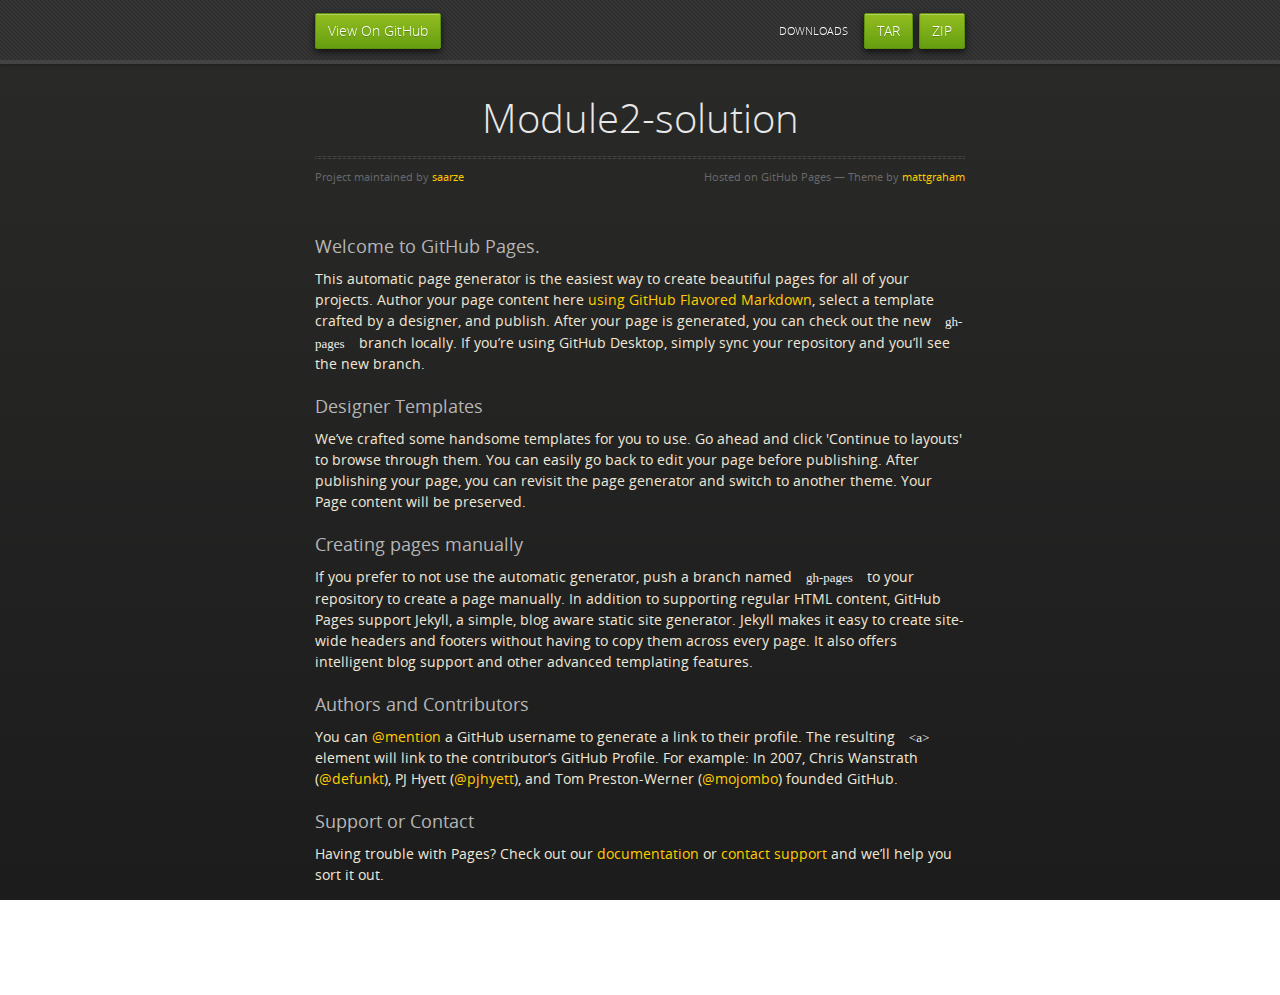
==== index.html @ 1e021889 "Create gh-pages branch via GitHub" ====
<!doctype html>
<html>
  <head>
    <meta charset="utf-8">
    <meta http-equiv="X-UA-Compatible" content="chrome=1">
    <title>Module2-solution by saarze</title>
    <link rel="stylesheet" href="stylesheets/styles.css">
    <link rel="stylesheet" href="stylesheets/github-dark.css">
    <script src="https://ajax.googleapis.com/ajax/libs/jquery/1.7.1/jquery.min.js"></script>
    <script src="javascripts/respond.js"></script>
    <!--[if lt IE 9]>
      <script src="//html5shiv.googlecode.com/svn/trunk/html5.js"></script>
    <![endif]-->
    <!--[if lt IE 8]>
    <link rel="stylesheet" href="stylesheets/ie.css">
    <![endif]-->
    <meta name="viewport" content="width=device-width, initial-scale=1, user-scalable=no">

  </head>
  <body>
      <div id="header">
        <nav>
          <li class="fork"><a href="https://github.com/saarze/module2-solution">View On GitHub</a></li>
          <li class="downloads"><a href="https://github.com/saarze/module2-solution/zipball/master">ZIP</a></li>
          <li class="downloads"><a href="https://github.com/saarze/module2-solution/tarball/master">TAR</a></li>
          <li class="title">DOWNLOADS</li>
        </nav>
      </div><!-- end header -->

    <div class="wrapper">

      <section>
        <div id="title">
          <h1>Module2-solution</h1>
          <p></p>
          <hr>
          <span class="credits left">Project maintained by <a href="https://github.com/saarze">saarze</a></span>
          <span class="credits right">Hosted on GitHub Pages &mdash; Theme by <a href="https://twitter.com/michigangraham">mattgraham</a></span>
        </div>

        <h3>
<a id="welcome-to-github-pages" class="anchor" href="#welcome-to-github-pages" aria-hidden="true"><span aria-hidden="true" class="octicon octicon-link"></span></a>Welcome to GitHub Pages.</h3>

<p>This automatic page generator is the easiest way to create beautiful pages for all of your projects. Author your page content here <a href="https://guides.github.com/features/mastering-markdown/">using GitHub Flavored Markdown</a>, select a template crafted by a designer, and publish. After your page is generated, you can check out the new <code>gh-pages</code> branch locally. If you’re using GitHub Desktop, simply sync your repository and you’ll see the new branch.</p>

<h3>
<a id="designer-templates" class="anchor" href="#designer-templates" aria-hidden="true"><span aria-hidden="true" class="octicon octicon-link"></span></a>Designer Templates</h3>

<p>We’ve crafted some handsome templates for you to use. Go ahead and click 'Continue to layouts' to browse through them. You can easily go back to edit your page before publishing. After publishing your page, you can revisit the page generator and switch to another theme. Your Page content will be preserved.</p>

<h3>
<a id="creating-pages-manually" class="anchor" href="#creating-pages-manually" aria-hidden="true"><span aria-hidden="true" class="octicon octicon-link"></span></a>Creating pages manually</h3>

<p>If you prefer to not use the automatic generator, push a branch named <code>gh-pages</code> to your repository to create a page manually. In addition to supporting regular HTML content, GitHub Pages support Jekyll, a simple, blog aware static site generator. Jekyll makes it easy to create site-wide headers and footers without having to copy them across every page. It also offers intelligent blog support and other advanced templating features.</p>

<h3>
<a id="authors-and-contributors" class="anchor" href="#authors-and-contributors" aria-hidden="true"><span aria-hidden="true" class="octicon octicon-link"></span></a>Authors and Contributors</h3>

<p>You can <a href="https://help.github.com/articles/basic-writing-and-formatting-syntax/#mentioning-users-and-teams" class="user-mention">@mention</a> a GitHub username to generate a link to their profile. The resulting <code>&lt;a&gt;</code> element will link to the contributor’s GitHub Profile. For example: In 2007, Chris Wanstrath (<a href="https://github.com/defunkt" class="user-mention">@defunkt</a>), PJ Hyett (<a href="https://github.com/pjhyett" class="user-mention">@pjhyett</a>), and Tom Preston-Werner (<a href="https://github.com/mojombo" class="user-mention">@mojombo</a>) founded GitHub.</p>

<h3>
<a id="support-or-contact" class="anchor" href="#support-or-contact" aria-hidden="true"><span aria-hidden="true" class="octicon octicon-link"></span></a>Support or Contact</h3>

<p>Having trouble with Pages? Check out our <a href="https://help.github.com/pages">documentation</a> or <a href="https://github.com/contact">contact support</a> and we’ll help you sort it out.</p>
      </section>

    </div>
    <!--[if !IE]><script>fixScale(document);</script><![endif]-->
    
  </body>
</html>
---- stylesheets/styles.css ----
@font-face {
  font-family: 'OpenSansLight';
  src: url("../fonts/OpenSans-Light-webfont.eot");
  src: url("../fonts/OpenSans-Light-webfont.eot?#iefix") format("embedded-opentype"), url("../fonts/OpenSans-Light-webfont.woff") format("woff"), url("../fonts/OpenSans-Light-webfont.ttf") format("truetype"), url("../fonts/OpenSans-Light-webfont.svg#OpenSansLight") format("svg");
  font-weight: normal;
  font-style: normal;
}

@font-face {
  font-family: 'OpenSansLightItalic';
  src: url("../fonts/OpenSans-LightItalic-webfont.eot");
  src: url("../fonts/OpenSans-LightItalic-webfont.eot?#iefix") format("embedded-opentype"), url("../fonts/OpenSans-LightItalic-webfont.woff") format("woff"), url("../fonts/OpenSans-LightItalic-webfont.ttf") format("truetype"), url("../fonts/OpenSans-LightItalic-webfont.svg#OpenSansLightItalic") format("svg");
  font-weight: normal;
  font-style: normal;
}

@font-face {
  font-family: 'OpenSansRegular';
  src: url("../fonts/OpenSans-Regular-webfont.eot");
  src: url("../fonts/OpenSans-Regular-webfont.eot?#iefix") format("embedded-opentype"), url("../fonts/OpenSans-Regular-webfont.woff") format("woff"), url("../fonts/OpenSans-Regular-webfont.ttf") format("truetype"), url("../fonts/OpenSans-Regular-webfont.svg#OpenSansRegular") format("svg");
  font-weight: normal;
  font-style: normal;
  -webkit-font-smoothing: antialiased;
}

@font-face {
  font-family: 'OpenSansItalic';
  src: url("../fonts/OpenSans-Italic-webfont.eot");
  src: url("../fonts/OpenSans-Italic-webfont.eot?#iefix") format("embedded-opentype"), url("../fonts/OpenSans-Italic-webfont.woff") format("woff"), url("../fonts/OpenSans-Italic-webfont.ttf") format("truetype"), url("../fonts/OpenSans-Italic-webfont.svg#OpenSansItalic") format("svg");
  font-weight: normal;
  font-style: normal;
  -webkit-font-smoothing: antialiased;
}

@font-face {
  font-family: 'OpenSansSemibold';
  src: url("../fonts/OpenSans-Semibold-webfont.eot");
  src: url("../fonts/OpenSans-Semibold-webfont.eot?#iefix") format("embedded-opentype"), url("../fonts/OpenSans-Semibold-webfont.woff") format("woff"), url("../fonts/OpenSans-Semibold-webfont.ttf") format("truetype"), url("../fonts/OpenSans-Semibold-webfont.svg#OpenSansSemibold") format("svg");
  font-weight: normal;
  font-style: normal;
  -webkit-font-smoothing: antialiased;
}

@font-face {
  font-family: 'OpenSansSemiboldItalic';
  src: url("../fonts/OpenSans-SemiboldItalic-webfont.eot");
  src: url("../fonts/OpenSans-SemiboldItalic-webfont.eot?#iefix") format("embedded-opentype"), url("../fonts/OpenSans-SemiboldItalic-webfont.woff") format("woff"), url("../fonts/OpenSans-SemiboldItalic-webfont.ttf") format("truetype"), url("../fonts/OpenSans-SemiboldItalic-webfont.svg#OpenSansSemiboldItalic") format("svg");
  font-weight: normal;
  font-style: normal;
  -webkit-font-smoothing: antialiased;
}

@font-face {
  font-family: 'OpenSansBold';
  src: url("../fonts/OpenSans-Bold-webfont.eot");
  src: url("../fonts/OpenSans-Bold-webfont.eot?#iefix") format("embedded-opentype"), url("../fonts/OpenSans-Bold-webfont.woff") format("woff"), url("../fonts/OpenSans-Bold-webfont.ttf") format("truetype"), url("../fonts/OpenSans-Bold-webfont.svg#OpenSansBold") format("svg");
  font-weight: normal;
  font-style: normal;
  -webkit-font-smoothing: antialiased;
}

@font-face {
  font-family: 'OpenSansBoldItalic';
  src: url("../fonts/OpenSans-BoldItalic-webfont.eot");
  src: url("../fonts/OpenSans-BoldItalic-webfont.eot?#iefix") format("embedded-opentype"), url("../fonts/OpenSans-BoldItalic-webfont.woff") format("woff"), url("../fonts/OpenSans-BoldItalic-webfont.ttf") format("truetype"), url("../fonts/OpenSans-BoldItalic-webfont.svg#OpenSansBoldItalic") format("svg");
  font-weight: normal;
  font-style: normal;
  -webkit-font-smoothing: antialiased;
}

/* normalize.css 2012-02-07T12:37 UTC - https://github.com/necolas/normalize.css */
/* =============================================================================
   HTML5 display definitions
   ========================================================================== */
/*
 * Corrects block display not defined in IE6/7/8/9 & FF3
 */
article,
aside,
details,
figcaption,
figure,
footer,
header,
hgroup,
nav,
section,
summary {
  display: block;
}

/*
 * Corrects inline-block display not defined in IE6/7/8/9 & FF3
 */
audio,
canvas,
video {
  display: inline-block;
  *display: inline;
  *zoom: 1;
}

/*
 * Prevents modern browsers from displaying 'audio' without controls
 */
audio:not([controls]) {
  display: none;
}

/*
 * Addresses styling for 'hidden' attribute not present in IE7/8/9, FF3, S4
 * Known issue: no IE6 support
 */
[hidden] {
  display: none;
}

/* =============================================================================
   Base
   ========================================================================== */
/*
 * 1. Corrects text resizing oddly in IE6/7 when body font-size is set using em units
 *    http://clagnut.com/blog/348/#c790
 * 2. Prevents iOS text size adjust after orientation change, without disabling user zoom
 *    www.456bereastreet.com/archive/201012/controlling_text_size_in_safari_for_ios_without_disabling_user_zoom/
 */
html {
  font-size: 100%;
  /* 1 */
  -webkit-text-size-adjust: 100%;
  /* 2 */
  -ms-text-size-adjust: 100%;
  /* 2 */
}

/*
 * Addresses font-family inconsistency between 'textarea' and other form elements.
 */
html,
button,
input,
select,
textarea {
  font-family: sans-serif;
}

/*
 * Addresses margins handled incorrectly in IE6/7
 */
body {
  margin: 0;
}

/* =============================================================================
   Links
   ========================================================================== */
/*
 * Addresses outline displayed oddly in Chrome
 */
a:focus {
  outline: thin dotted;
}

/*
 * Improves readability when focused and also mouse hovered in all browsers
 * people.opera.com/patrickl/experiments/keyboard/test
 */
a:hover,
a:active {
  outline: 0;
}

/* =============================================================================
   Typography
   ========================================================================== */
/*
 * Addresses font sizes and margins set differently in IE6/7
 * Addresses font sizes within 'section' and 'article' in FF4+, Chrome, S5
 */
h1 {
  font-size: 2em;
  margin: 0.67em 0;
}

h2 {
  font-size: 1.5em;
  margin: 0.83em 0;
}

h3 {
  font-size: 1.17em;
  margin: 1em 0;
}

h4 {
  font-size: 1em;
  margin: 1.33em 0;
}

h5 {
  font-size: 0.83em;
  margin: 1.67em 0;
}

h6 {
  font-size: 0.75em;
  margin: 2.33em 0;
}

/*
 * Addresses styling not present in IE7/8/9, S5, Chrome
 */
abbr[title] {
  border-bottom: 1px dotted;
}

/*
 * Addresses style set to 'bolder' in FF3+, S4/5, Chrome
*/
b,
strong {
  font-weight: bold;
}

blockquote {
  margin: 1em 40px;
}

/*
 * Addresses styling not present in S5, Chrome
 */
dfn {
  font-style: italic;
}

/*
 * Addresses styling not present in IE6/7/8/9
 */
mark {
  background: #ff0;
  color: #000;
}

/*
 * Addresses margins set differently in IE6/7
 */
p,
pre {
  margin: 1em 0;
}

/*
 * Corrects font family set oddly in IE6, S4/5, Chrome
 * en.wikipedia.org/wiki/User:Davidgothberg/Test59
 */
pre,
code,
kbd,
samp {
  font-family: monospace, serif;
  _font-family: 'courier new', monospace;
  font-size: 1em;
}

/*
 * 1. Addresses CSS quotes not supported in IE6/7
 * 2. Addresses quote property not supported in S4
 */
/* 1 */
q {
  quotes: none;
}

/* 2 */
q:before,
q:after {
  content: '';
  content: none;
}

small {
  font-size: 75%;
}

/*
 * Prevents sub and sup affecting line-height in all browsers
 * gist.github.com/413930
 */
sub,
sup {
  font-size: 75%;
  line-height: 0;
  position: relative;
  vertical-align: baseline;
}

sup {
  top: -0.5em;
}

sub {
  bottom: -0.25em;
}

/* =============================================================================
   Lists
   ========================================================================== */
/*
 * Addresses margins set differently in IE6/7
 */
dl,
menu,
ol,
ul {
  margin: 1em 0;
}

dd {
  margin: 0 0 0 40px;
}

/*
 * Addresses paddings set differently in IE6/7
 */
menu,
ol,
ul {
  padding: 0 0 0 40px;
}

/*
 * Corrects list images handled incorrectly in IE7
 */
nav ul,
nav ol {
  list-style: none;
  list-style-image: none;
}

/* =============================================================================
   Embedded content
   ========================================================================== */
/*
 * 1. Removes border when inside 'a' element in IE6/7/8/9, FF3
 * 2. Improves image quality when scaled in IE7
 *    code.flickr.com/blog/2008/11/12/on-ui-quality-the-little-things-client-side-image-resizing/
 */
img {
  border: 0;
  /* 1 */
  -ms-interpolation-mode: bicubic;
  /* 2 */
}

/*
 * Corrects overflow displayed oddly in IE9
 */
svg:not(:root) {
  overflow: hidden;
}

/* =============================================================================
   Figures
   ========================================================================== */
/*
 * Addresses margin not present in IE6/7/8/9, S5, O11
 */
figure {
  margin: 0;
}

/* =============================================================================
   Forms
   ========================================================================== */
/*
 * Corrects margin displayed oddly in IE6/7
 */
form {
  margin: 0;
}

/*
 * Define consistent border, margin, and padding
 */
fieldset {
  border: 1px solid #c0c0c0;
  margin: 0 2px;
  padding: 0.35em 0.625em 0.75em;
}

/*
 * 1. Corrects color not being inherited in IE6/7/8/9
 * 2. Corrects text not wrapping in FF3 
 * 3. Corrects alignment displayed oddly in IE6/7
 */
legend {
  border: 0;
  /* 1 */
  padding: 0;
  white-space: normal;
  /* 2 */
  *margin-left: -7px;
  /* 3 */
}

/*
 * 1. Corrects font size not being inherited in all browsers
 * 2. Addresses margins set differently in IE6/7, FF3+, S5, Chrome
 * 3. Improves appearance and consistency in all browsers
 */
button,
input,
select,
textarea {
  font-size: 100%;
  /* 1 */
  margin: 0;
  /* 2 */
  vertical-align: baseline;
  /* 3 */
  *vertical-align: middle;
  /* 3 */
}

/*
 * Addresses FF3/4 setting line-height on 'input' using !important in the UA stylesheet
 */
button,
input {
  line-height: normal;
  /* 1 */
}

/*
 * 1. Improves usability and consistency of cursor style between image-type 'input' and others
 * 2. Corrects inability to style clickable 'input' types in iOS
 * 3. Removes inner spacing in IE7 without affecting normal text inputs
 *    Known issue: inner spacing remains in IE6
 */
button,
input[type="button"],
input[type="reset"],
input[type="submit"] {
  cursor: pointer;
  /* 1 */
  -webkit-appearance: button;
  /* 2 */
  *overflow: visible;
  /* 3 */
}

/*
 * Re-set default cursor for disabled elements
 */
button[disabled],
input[disabled] {
  cursor: default;
}

/*
 * 1. Addresses box sizing set to content-box in IE8/9
 * 2. Removes excess padding in IE8/9
 * 3. Removes excess padding in IE7
      Known issue: excess padding remains in IE6
 */
input[type="checkbox"],
input[type="radio"] {
  box-sizing: border-box;
  /* 1 */
  padding: 0;
  /* 2 */
  *height: 13px;
  /* 3 */
  *width: 13px;
  /* 3 */
}

/*
 * 1. Addresses appearance set to searchfield in S5, Chrome
 * 2. Addresses box-sizing set to border-box in S5, Chrome (include -moz to future-proof)
 */
input[type="search"] {
  -webkit-appearance: textfield;
  /* 1 */
  -moz-box-sizing: content-box;
  -webkit-box-sizing: content-box;
  /* 2 */
  box-sizing: content-box;
}

/*
 * Removes inner padding and search cancel button in S5, Chrome on OS X
 */
input[type="search"]::-webkit-search-decoration,
input[type="search"]::-webkit-search-cancel-button {
  -webkit-appearance: none;
}

/*
 * Removes inner padding and border in FF3+
 * www.sitepen.com/blog/2008/05/14/the-devils-in-the-details-fixing-dojos-toolbar-buttons/
 */
button::-moz-focus-inner,
input::-moz-focus-inner {
  border: 0;
  padding: 0;
}

/*
 * 1. Removes default vertical scrollbar in IE6/7/8/9
 * 2. Improves readability and alignment in all browsers
 */
textarea {
  overflow: auto;
  /* 1 */
  vertical-align: top;
  /* 2 */
}

/* =============================================================================
   Tables
   ========================================================================== */
/*
 * Remove most spacing between table cells
 */
table {
  border-collapse: collapse;
  border-spacing: 0;
}

body {
  padding: 0px 0 20px 0px;
  margin: 0px;
  font: 14px/1.5 "OpenSansRegular", "Helvetica Neue", Helvetica, Arial, sans-serif;
  color: #f0e7d5;
  font-weight: normal;
  background: #252525;
  background-attachment: fixed !important;
  background: -webkit-gradient(linear, 50% 0%, 50% 100%, color-stop(0%, #2a2a29), color-stop(100%, #1c1c1c));
  background: -webkit-linear-gradient(#2a2a29, #1c1c1c);
  background: -moz-linear-gradient(#2a2a29, #1c1c1c);
  background: -o-linear-gradient(#2a2a29, #1c1c1c);
  background: -ms-linear-gradient(#2a2a29, #1c1c1c);
  background: linear-gradient(#2a2a29, #1c1c1c);
}

h1, h2, h3, h4, h5, h6 {
  color: #e8e8e8;
  margin: 0 0 10px;
  font-family: 'OpenSansRegular', "Helvetica Neue", Helvetica, Arial, sans-serif;
  font-weight: normal;
}

p, ul, ol, table, pre, dl {
  margin: 0 0 20px;
}

h1, h2, h3 {
  line-height: 1.1;
}

h1 {
  font-size: 28px;
}

h2 {
  font-size: 24px;
}

h4, h5, h6 {
  color: #e8e8e8;
}

h3 {
  font-size: 18px;
  line-height: 24px;
  font-family: 'OpenSansRegular', "Helvetica Neue", Helvetica, Arial, sans-serif !important;
  font-weight: normal;
  color: #b6b6b6;
}

a {
  color: #ffcc00;
  font-weight: 400;
  text-decoration: none;
}
a:hover {
  color: #ffeb9b;
}

a small {
  font-size: 11px;
  color: #666;
  margin-top: -0.6em;
  display: block;
}

ul {
  list-style-image: url("../images/bullet.png");
}

strong {
  font-family: 'OpenSansBold', "Helvetica Neue", Helvetica, Arial, sans-serif !important;
  font-weight: normal;
}

.wrapper {
  max-width: 650px;
  margin: 0 auto;
  position: relative;
  padding: 0 20px;
}

section img {
  max-width: 100%;
}

blockquote {
  border-left: 3px solid #ffcc00;
  margin: 0;
  padding: 0 0 0 20px;
  font-style: italic;
}

code {
  font-family: "Lucida Sans", Monaco, Bitstream Vera Sans Mono, Lucida Console, Terminal;
  color: #efefef;
  font-size: 13px;
  margin: 0 4px;
  padding: 4px 6px;
  -moz-border-radius: 2px;
  -webkit-border-radius: 2px;
  -o-border-radius: 2px;
  -ms-border-radius: 2px;
  -khtml-border-radius: 2px;
  border-radius: 2px;
}

pre {
  padding: 8px 15px;
  background: #191919;
  -moz-border-radius: 2px;
  -webkit-border-radius: 2px;
  -o-border-radius: 2px;
  -ms-border-radius: 2px;
  -khtml-border-radius: 2px;
  border-radius: 2px;
  border: 1px solid #121212;
  -moz-box-shadow: inset 0 1px 3px rgba(0, 0, 0, 0.3);
  -webkit-box-shadow: inset 0 1px 3px rgba(0, 0, 0, 0.3);
  -o-box-shadow: inset 0 1px 3px rgba(0, 0, 0, 0.3);
  box-shadow: inset 0 1px 3px rgba(0, 0, 0, 0.3);
  overflow: auto;
  overflow-y: hidden;
}
pre code {
  color: #efefef;
  text-shadow: 0px 1px 0px #000;
  margin: 0;
  padding: 0;
}

table {
  width: 100%;
  border-collapse: collapse;
}

th {
  text-align: left;
  padding: 5px 10px;
  border-bottom: 1px solid #434343;
  color: #b6b6b6;
  font-family: 'OpenSansSemibold', "Helvetica Neue", Helvetica, Arial, sans-serif !important;
  font-weight: normal;
}

td {
  text-align: left;
  padding: 5px 10px;
  border-bottom: 1px solid #434343;
}

hr {
  border: 0;
  outline: none;
  height: 3px;
  background: transparent url("../images/hr.gif") center center repeat-x;
  margin: 0 0 20px;
}

dt {
  color: #F0E7D5;
  font-family: 'OpenSansSemibold', "Helvetica Neue", Helvetica, Arial, sans-serif !important;
  font-weight: normal;
}

#header {
  z-index: 100;
  left: 0;
  top: 0px;
  height: 60px;
  width: 100%;
  position: fixed;
  background: url(../images/nav-bg.gif) #353535;
  border-bottom: 4px solid #434343;
  -moz-box-shadow: 0px 1px 3px rgba(0, 0, 0, 0.25);
  -webkit-box-shadow: 0px 1px 3px rgba(0, 0, 0, 0.25);
  -o-box-shadow: 0px 1px 3px rgba(0, 0, 0, 0.25);
  box-shadow: 0px 1px 3px rgba(0, 0, 0, 0.25);
}
#header nav {
  max-width: 650px;
  margin: 0 auto;
  padding: 0 10px;
  background: blue;
  margin: 6px auto;
}
#header nav li {
  font-family: 'OpenSansLight', "Helvetica Neue", Helvetica, Arial, sans-serif;
  font-weight: normal;
  list-style: none;
  display: inline;
  color: white;
  line-height: 50px;
  text-shadow: 0px 1px 0px rgba(0, 0, 0, 0.2);
  font-size: 14px;
}
#header nav li a {
  color: white;
  border: 1px solid #5d910b;
  background: -webkit-gradient(linear, 50% 0%, 50% 100%, color-stop(0%, #93bd20), color-stop(100%, #659e10));
  background: -webkit-linear-gradient(#93bd20, #659e10);
  background: -moz-linear-gradient(#93bd20, #659e10);
  background: -o-linear-gradient(#93bd20, #659e10);
  background: -ms-linear-gradient(#93bd20, #659e10);
  background: linear-gradient(#93bd20, #659e10);
  -moz-border-radius: 2px;
  -webkit-border-radius: 2px;
  -o-border-radius: 2px;
  -ms-border-radius: 2px;
  -khtml-border-radius: 2px;
  border-radius: 2px;
  -moz-box-shadow: inset 0px 1px 0px rgba(255, 255, 255, 0.3), 0px 3px 7px rgba(0, 0, 0, 0.7);
  -webkit-box-shadow: inset 0px 1px 0px rgba(255, 255, 255, 0.3), 0px 3px 7px rgba(0, 0, 0, 0.7);
  -o-box-shadow: inset 0px 1px 0px rgba(255, 255, 255, 0.3), 0px 3px 7px rgba(0, 0, 0, 0.7);
  box-shadow: inset 0px 1px 0px rgba(255, 255, 255, 0.3), 0px 3px 7px rgba(0, 0, 0, 0.7);
  background-color: #93bd20;
  padding: 10px 12px;
  margin-top: 6px;
  line-height: 14px;
  font-size: 14px;
  display: inline-block;
  text-align: center;
}
#header nav li a:hover {
  background: -webkit-gradient(linear, 50% 0%, 50% 100%, color-stop(0%, #749619), color-stop(100%, #527f0e));
  background: -webkit-linear-gradient(#749619, #527f0e);
  background: -moz-linear-gradient(#749619, #527f0e);
  background: -o-linear-gradient(#749619, #527f0e);
  background: -ms-linear-gradient(#749619, #527f0e);
  background: linear-gradient(#749619, #527f0e);
  background-color: #659e10;
  border: 1px solid #527f0e;
  -moz-box-shadow: inset 0px 1px 1px rgba(0, 0, 0, 0.2), 0px 1px 0px rgba(0, 0, 0, 0);
  -webkit-box-shadow: inset 0px 1px 1px rgba(0, 0, 0, 0.2), 0px 1px 0px rgba(0, 0, 0, 0);
  -o-box-shadow: inset 0px 1px 1px rgba(0, 0, 0, 0.2), 0px 1px 0px rgba(0, 0, 0, 0);
  box-shadow: inset 0px 1px 1px rgba(0, 0, 0, 0.2), 0px 1px 0px rgba(0, 0, 0, 0);
}
#header nav li.fork {
  float: left;
  margin-left: 0px;
}
#header nav li.downloads {
  float: right;
  margin-left: 6px;
}
#header nav li.title {
  float: right;
  margin-right: 10px;
  font-size: 11px;
}

section {
  max-width: 650px;
  padding: 30px 0px 50px 0px;
  margin: 20px 0;
  margin-top: 70px;
}
section #title {
  border: 0;
  outline: none;
  margin: 0 0 50px 0;
  padding: 0 0 5px 0;
}
section #title h1 {
  font-family: 'OpenSansLight', "Helvetica Neue", Helvetica, Arial, sans-serif;
  font-weight: normal;
  font-size: 40px;
  text-align: center;
  line-height: 36px;
}
section #title p {
  color: #d7cfbe;
  font-family: 'OpenSansLight', "Helvetica Neue", Helvetica, Arial, sans-serif;
  font-weight: normal;
  font-size: 18px;
  text-align: center;
}
section #title .credits {
  font-size: 11px;
  font-family: 'OpenSansRegular', "Helvetica Neue", Helvetica, Arial, sans-serif;
  font-weight: normal;
  color: #696969;
  margin-top: -10px;
}
section #title .credits.left {
  float: left;
}
section #title .credits.right {
  float: right;
}

@media print, screen and (max-width: 720px) {
  #title .credits {
    display: block;
    width: 100%;
    line-height: 30px;
    text-align: center;
  }
  #title .credits .left {
    float: none;
    display: block;
  }
  #title .credits .right {
    float: none;
    display: block;
  }
}
@media print, screen and (max-width: 480px) {
  #header {
    margin-top: -20px;
  }

  section {
    margin-top: 40px;
  }

  nav {
    display: none;
  }
}
---- stylesheets/github-dark.css ----
/*
   Copyright 2014 GitHub Inc.

   Licensed under the Apache License, Version 2.0 (the "License");
   you may not use this file except in compliance with the License.
   You may obtain a copy of the License at

       http://www.apache.org/licenses/LICENSE-2.0

   Unless required by applicable law or agreed to in writing, software
   distributed under the License is distributed on an "AS IS" BASIS,
   WITHOUT WARRANTIES OR CONDITIONS OF ANY KIND, either express or implied.
   See the License for the specific language governing permissions and
   limitations under the License.

*/

.pl-c /* comment */ {
  color: #969896;
}

.pl-c1      /* constant, markup.raw, meta.diff.header, meta.module-reference, meta.property-name, support, support.constant, support.variable, variable.other.constant */,
.pl-s .pl-v /* string variable */ {
  color: #0099cd;
}

.pl-e  /* entity */,
.pl-en /* entity.name */ {
  color: #9774cb;
}

.pl-s .pl-s1 /* string source */,
.pl-smi      /* storage.modifier.import, storage.modifier.package, storage.type.java, variable.other, variable.parameter.function */ {
  color: #ddd;
}

.pl-ent /* entity.name.tag */ {
  color: #7bcc72;
}

.pl-k /* keyword, storage, storage.type */ {
  color: #cc2372;
}

.pl-pds              /* punctuation.definition.string, string.regexp.character-class */,
.pl-s                /* string */,
.pl-s .pl-pse .pl-s1 /* string punctuation.section.embedded source */,
.pl-sr               /* string.regexp */,
.pl-sr .pl-cce       /* string.regexp constant.character.escape */,
.pl-sr .pl-sra       /* string.regexp string.regexp.arbitrary-repitition */,
.pl-sr .pl-sre       /* string.regexp source.ruby.embedded */ {
  color: #3c66e2;
}

.pl-v /* variable */ {
  color: #fb8764;
}

.pl-id /* invalid.deprecated */ {
  color: #e63525;
}

.pl-ii /* invalid.illegal */ {
  background-color: #e63525;
  color: #f8f8f8;
}

.pl-sr .pl-cce /* string.regexp constant.character.escape */ {
  color: #7bcc72;
  font-weight: bold;
}

.pl-ml /* markup.list */ {
  color: #c26b2b;
}

.pl-mh        /* markup.heading */,
.pl-mh .pl-en /* markup.heading entity.name */,
.pl-ms        /* meta.separator */ {
  color: #264ec5;
  font-weight: bold;
}

.pl-mq /* markup.quote */ {
  color: #00acac;
}

.pl-mi /* markup.italic */ {
  color: #ddd;
  font-style: italic;
}

.pl-mb /* markup.bold */ {
  color: #ddd;
  font-weight: bold;
}

.pl-md /* markup.deleted, meta.diff.header.from-file */ {
  background-color: #ffecec;
  color: #bd2c00;
}

.pl-mi1 /* markup.inserted, meta.diff.header.to-file */ {
  background-color: #eaffea;
  color: #55a532;
}

.pl-mdr /* meta.diff.range */ {
  color: #9774cb;
  font-weight: bold;
}

.pl-mo /* meta.output */ {
  color: #264ec5;
}
---- stylesheets/ie.css ----
nav {
  display: none;
}
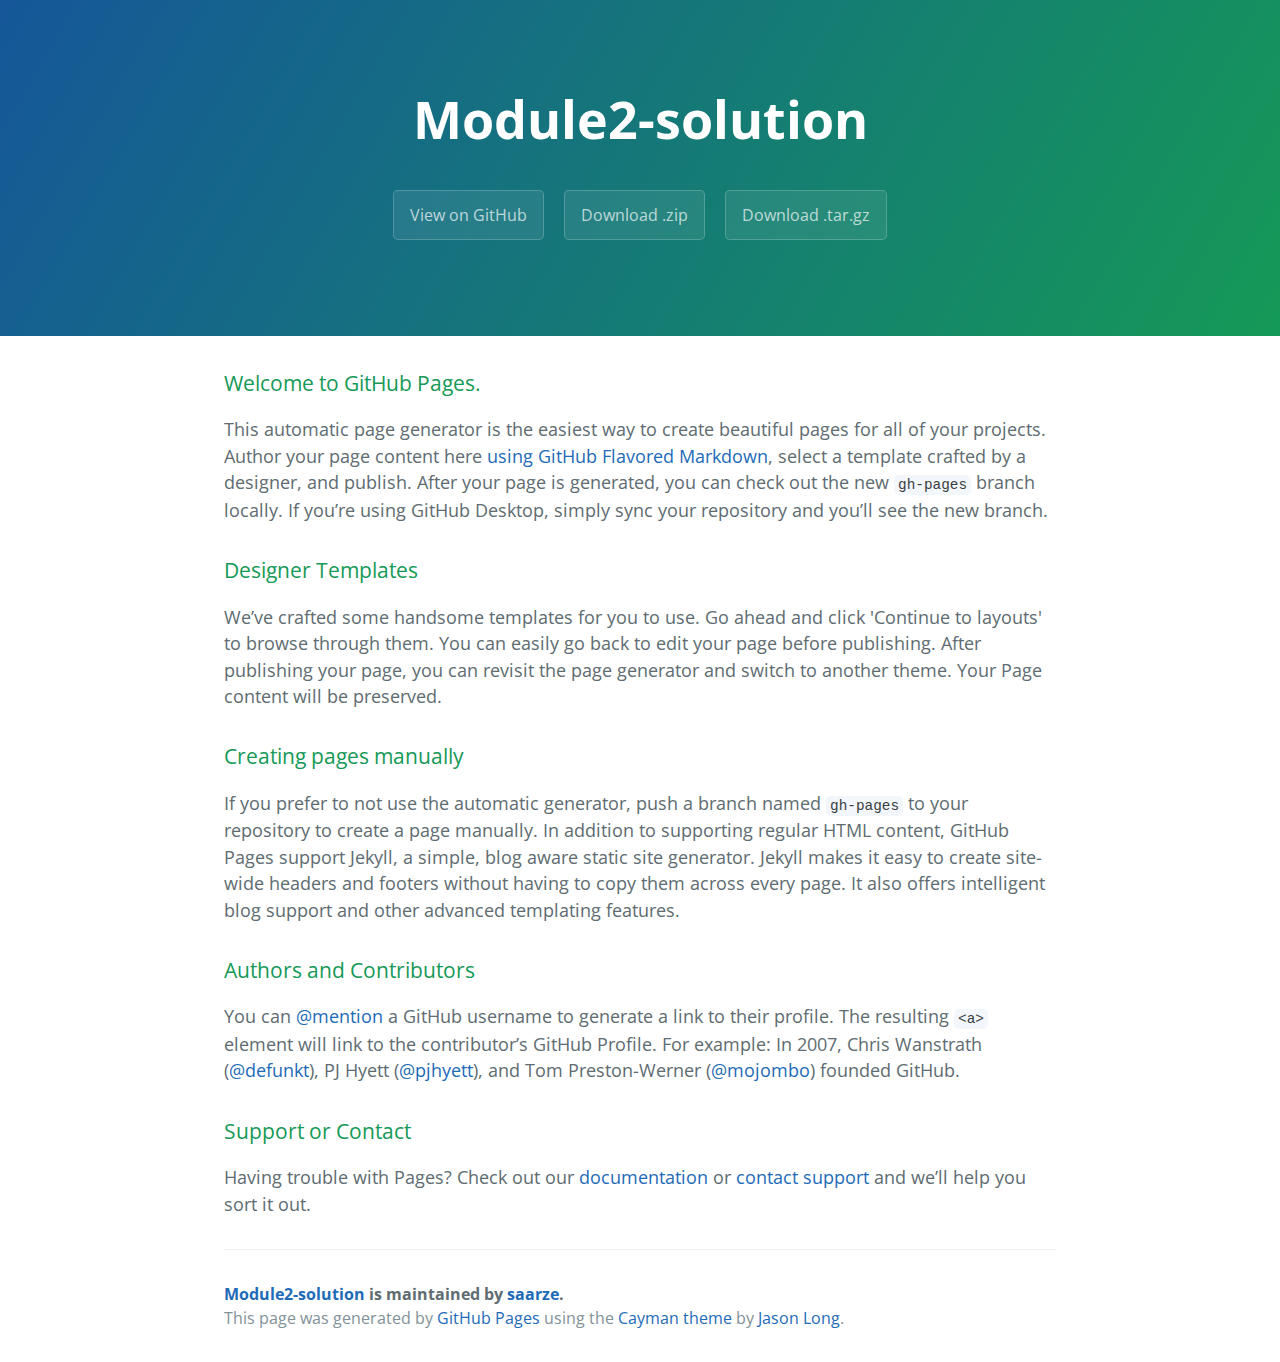
==== commit 51bc3ed9: "Create gh-pages branch via GitHub" ====
--- a/index.html
+++ b/index.html
@@ -1,44 +1,25 @@
-<!doctype html>
-<html>
+<!DOCTYPE html>
+<html lang="en-us">
   <head>
-    <meta charset="utf-8">
-    <meta http-equiv="X-UA-Compatible" content="chrome=1">
+    <meta charset="UTF-8">
     <title>Module2-solution by saarze</title>
-    <link rel="stylesheet" href="stylesheets/styles.css">
-    <link rel="stylesheet" href="stylesheets/github-dark.css">
-    <script src="https://ajax.googleapis.com/ajax/libs/jquery/1.7.1/jquery.min.js"></script>
-    <script src="javascripts/respond.js"></script>
-    <!--[if lt IE 9]>
-      <script src="//html5shiv.googlecode.com/svn/trunk/html5.js"></script>
-    <![endif]-->
-    <!--[if lt IE 8]>
-    <link rel="stylesheet" href="stylesheets/ie.css">
-    <![endif]-->
-    <meta name="viewport" content="width=device-width, initial-scale=1, user-scalable=no">
-
+    <meta name="viewport" content="width=device-width, initial-scale=1">
+    <link rel="stylesheet" type="text/css" href="stylesheets/normalize.css" media="screen">
+    <link href='https://fonts.googleapis.com/css?family=Open+Sans:400,700' rel='stylesheet' type='text/css'>
+    <link rel="stylesheet" type="text/css" href="stylesheets/stylesheet.css" media="screen">
+    <link rel="stylesheet" type="text/css" href="stylesheets/github-light.css" media="screen">
   </head>
   <body>
-      <div id="header">
-        <nav>
-          <li class="fork"><a href="https://github.com/saarze/module2-solution">View On GitHub</a></li>
-          <li class="downloads"><a href="https://github.com/saarze/module2-solution/zipball/master">ZIP</a></li>
-          <li class="downloads"><a href="https://github.com/saarze/module2-solution/tarball/master">TAR</a></li>
-          <li class="title">DOWNLOADS</li>
-        </nav>
-      </div><!-- end header -->
+    <section class="page-header">
+      <h1 class="project-name">Module2-solution</h1>
+      <h2 class="project-tagline"></h2>
+      <a href="https://github.com/saarze/module2-solution" class="btn">View on GitHub</a>
+      <a href="https://github.com/saarze/module2-solution/zipball/master" class="btn">Download .zip</a>
+      <a href="https://github.com/saarze/module2-solution/tarball/master" class="btn">Download .tar.gz</a>
+    </section>
 
-    <div class="wrapper">
-
-      <section>
-        <div id="title">
-          <h1>Module2-solution</h1>
-          <p></p>
-          <hr>
-          <span class="credits left">Project maintained by <a href="https://github.com/saarze">saarze</a></span>
-          <span class="credits right">Hosted on GitHub Pages &mdash; Theme by <a href="https://twitter.com/michigangraham">mattgraham</a></span>
-        </div>
-
-        <h3>
+    <section class="main-content">
+      <h3>
 <a id="welcome-to-github-pages" class="anchor" href="#welcome-to-github-pages" aria-hidden="true"><span aria-hidden="true" class="octicon octicon-link"></span></a>Welcome to GitHub Pages.</h3>
 
 <p>This automatic page generator is the easiest way to create beautiful pages for all of your projects. Author your page content here <a href="https://guides.github.com/features/mastering-markdown/">using GitHub Flavored Markdown</a>, select a template crafted by a designer, and publish. After your page is generated, you can check out the new <code>gh-pages</code> branch locally. If you’re using GitHub Desktop, simply sync your repository and you’ll see the new branch.</p>
@@ -62,10 +43,15 @@
 <a id="support-or-contact" class="anchor" href="#support-or-contact" aria-hidden="true"><span aria-hidden="true" class="octicon octicon-link"></span></a>Support or Contact</h3>
 
 <p>Having trouble with Pages? Check out our <a href="https://help.github.com/pages">documentation</a> or <a href="https://github.com/contact">contact support</a> and we’ll help you sort it out.</p>
-      </section>
 
-    </div>
-    <!--[if !IE]><script>fixScale(document);</script><![endif]-->
-    
+      <footer class="site-footer">
+        <span class="site-footer-owner"><a href="https://github.com/saarze/module2-solution">Module2-solution</a> is maintained by <a href="https://github.com/saarze">saarze</a>.</span>
+
+        <span class="site-footer-credits">This page was generated by <a href="https://pages.github.com">GitHub Pages</a> using the <a href="https://github.com/jasonlong/cayman-theme">Cayman theme</a> by <a href="https://twitter.com/jasonlong">Jason Long</a>.</span>
+      </footer>
+
+    </section>
+
+  
   </body>
 </html>
--- a/stylesheets/stylesheet.css
+++ b/stylesheets/stylesheet.css
@@ -0,0 +1,245 @@
+* {
+  box-sizing: border-box; }
+
+body {
+  padding: 0;
+  margin: 0;
+  font-family: "Open Sans", "Helvetica Neue", Helvetica, Arial, sans-serif;
+  font-size: 16px;
+  line-height: 1.5;
+  color: #606c71; }
+
+a {
+  color: #1e6bb8;
+  text-decoration: none; }
+  a:hover {
+    text-decoration: underline; }
+
+.btn {
+  display: inline-block;
+  margin-bottom: 1rem;
+  color: rgba(255, 255, 255, 0.7);
+  background-color: rgba(255, 255, 255, 0.08);
+  border-color: rgba(255, 255, 255, 0.2);
+  border-style: solid;
+  border-width: 1px;
+  border-radius: 0.3rem;
+  transition: color 0.2s, background-color 0.2s, border-color 0.2s; }
+  .btn + .btn {
+    margin-left: 1rem; }
+
+.btn:hover {
+  color: rgba(255, 255, 255, 0.8);
+  text-decoration: none;
+  background-color: rgba(255, 255, 255, 0.2);
+  border-color: rgba(255, 255, 255, 0.3); }
+
+@media screen and (min-width: 64em) {
+  .btn {
+    padding: 0.75rem 1rem; } }
+
+@media screen and (min-width: 42em) and (max-width: 64em) {
+  .btn {
+    padding: 0.6rem 0.9rem;
+    font-size: 0.9rem; } }
+
+@media screen and (max-width: 42em) {
+  .btn {
+    display: block;
+    width: 100%;
+    padding: 0.75rem;
+    font-size: 0.9rem; }
+    .btn + .btn {
+      margin-top: 1rem;
+      margin-left: 0; } }
+
+.page-header {
+  color: #fff;
+  text-align: center;
+  background-color: #159957;
+  background-image: linear-gradient(120deg, #155799, #159957); }
+
+@media screen and (min-width: 64em) {
+  .page-header {
+    padding: 5rem 6rem; } }
+
+@media screen and (min-width: 42em) and (max-width: 64em) {
+  .page-header {
+    padding: 3rem 4rem; } }
+
+@media screen and (max-width: 42em) {
+  .page-header {
+    padding: 2rem 1rem; } }
+
+.project-name {
+  margin-top: 0;
+  margin-bottom: 0.1rem; }
+
+@media screen and (min-width: 64em) {
+  .project-name {
+    font-size: 3.25rem; } }
+
+@media screen and (min-width: 42em) and (max-width: 64em) {
+  .project-name {
+    font-size: 2.25rem; } }
+
+@media screen and (max-width: 42em) {
+  .project-name {
+    font-size: 1.75rem; } }
+
+.project-tagline {
+  margin-bottom: 2rem;
+  font-weight: normal;
+  opacity: 0.7; }
+
+@media screen and (min-width: 64em) {
+  .project-tagline {
+    font-size: 1.25rem; } }
+
+@media screen and (min-width: 42em) and (max-width: 64em) {
+  .project-tagline {
+    font-size: 1.15rem; } }
+
+@media screen and (max-width: 42em) {
+  .project-tagline {
+    font-size: 1rem; } }
+
+.main-content :first-child {
+  margin-top: 0; }
+.main-content img {
+  max-width: 100%; }
+.main-content h1, .main-content h2, .main-content h3, .main-content h4, .main-content h5, .main-content h6 {
+  margin-top: 2rem;
+  margin-bottom: 1rem;
+  font-weight: normal;
+  color: #159957; }
+.main-content p {
+  margin-bottom: 1em; }
+.main-content code {
+  padding: 2px 4px;
+  font-family: Consolas, "Liberation Mono", Menlo, Courier, monospace;
+  font-size: 0.9rem;
+  color: #383e41;
+  background-color: #f3f6fa;
+  border-radius: 0.3rem; }
+.main-content pre {
+  padding: 0.8rem;
+  margin-top: 0;
+  margin-bottom: 1rem;
+  font: 1rem Consolas, "Liberation Mono", Menlo, Courier, monospace;
+  color: #567482;
+  word-wrap: normal;
+  background-color: #f3f6fa;
+  border: solid 1px #dce6f0;
+  border-radius: 0.3rem; }
+  .main-content pre > code {
+    padding: 0;
+    margin: 0;
+    font-size: 0.9rem;
+    color: #567482;
+    word-break: normal;
+    white-space: pre;
+    background: transparent;
+    border: 0; }
+.main-content .highlight {
+  margin-bottom: 1rem; }
+  .main-content .highlight pre {
+    margin-bottom: 0;
+    word-break: normal; }
+.main-content .highlight pre, .main-content pre {
+  padding: 0.8rem;
+  overflow: auto;
+  font-size: 0.9rem;
+  line-height: 1.45;
+  border-radius: 0.3rem; }
+.main-content pre code, .main-content pre tt {
+  display: inline;
+  max-width: initial;
+  padding: 0;
+  margin: 0;
+  overflow: initial;
+  line-height: inherit;
+  word-wrap: normal;
+  background-color: transparent;
+  border: 0; }
+  .main-content pre code:before, .main-content pre code:after, .main-content pre tt:before, .main-content pre tt:after {
+    content: normal; }
+.main-content ul, .main-content ol {
+  margin-top: 0; }
+.main-content blockquote {
+  padding: 0 1rem;
+  margin-left: 0;
+  color: #819198;
+  border-left: 0.3rem solid #dce6f0; }
+  .main-content blockquote > :first-child {
+    margin-top: 0; }
+  .main-content blockquote > :last-child {
+    margin-bottom: 0; }
+.main-content table {
+  display: block;
+  width: 100%;
+  overflow: auto;
+  word-break: normal;
+  word-break: keep-all; }
+  .main-content table th {
+    font-weight: bold; }
+  .main-content table th, .main-content table td {
+    padding: 0.5rem 1rem;
+    border: 1px solid #e9ebec; }
+.main-content dl {
+  padding: 0; }
+  .main-content dl dt {
+    padding: 0;
+    margin-top: 1rem;
+    font-size: 1rem;
+    font-weight: bold; }
+  .main-content dl dd {
+    padding: 0;
+    margin-bottom: 1rem; }
+.main-content hr {
+  height: 2px;
+  padding: 0;
+  margin: 1rem 0;
+  background-color: #eff0f1;
+  border: 0; }
+
+@media screen and (min-width: 64em) {
+  .main-content {
+    max-width: 64rem;
+    padding: 2rem 6rem;
+    margin: 0 auto;
+    font-size: 1.1rem; } }
+
+@media screen and (min-width: 42em) and (max-width: 64em) {
+  .main-content {
+    padding: 2rem 4rem;
+    font-size: 1.1rem; } }
+
+@media screen and (max-width: 42em) {
+  .main-content {
+    padding: 2rem 1rem;
+    font-size: 1rem; } }
+
+.site-footer {
+  padding-top: 2rem;
+  margin-top: 2rem;
+  border-top: solid 1px #eff0f1; }
+
+.site-footer-owner {
+  display: block;
+  font-weight: bold; }
+
+.site-footer-credits {
+  color: #819198; }
+
+@media screen and (min-width: 64em) {
+  .site-footer {
+    font-size: 1rem; } }
+
+@media screen and (min-width: 42em) and (max-width: 64em) {
+  .site-footer {
+    font-size: 1rem; } }
+
+@media screen and (max-width: 42em) {
+  .site-footer {
+    font-size: 0.9rem; } }
--- a/stylesheets/github-light.css
+++ b/stylesheets/github-light.css
@@ -0,0 +1,116 @@
+/*
+   Copyright 2014 GitHub Inc.
+
+   Licensed under the Apache License, Version 2.0 (the "License");
+   you may not use this file except in compliance with the License.
+   You may obtain a copy of the License at
+
+       http://www.apache.org/licenses/LICENSE-2.0
+
+   Unless required by applicable law or agreed to in writing, software
+   distributed under the License is distributed on an "AS IS" BASIS,
+   WITHOUT WARRANTIES OR CONDITIONS OF ANY KIND, either express or implied.
+   See the License for the specific language governing permissions and
+   limitations under the License.
+
+*/
+
+.pl-c /* comment */ {
+  color: #969896;
+}
+
+.pl-c1      /* constant, markup.raw, meta.diff.header, meta.module-reference, meta.property-name, support, support.constant, support.variable, variable.other.constant */,
+.pl-s .pl-v /* string variable */ {
+  color: #0086b3;
+}
+
+.pl-e  /* entity */,
+.pl-en /* entity.name */ {
+  color: #795da3;
+}
+
+.pl-s .pl-s1 /* string source */,
+.pl-smi      /* storage.modifier.import, storage.modifier.package, storage.type.java, variable.other, variable.parameter.function */ {
+  color: #333;
+}
+
+.pl-ent /* entity.name.tag */ {
+  color: #63a35c;
+}
+
+.pl-k /* keyword, storage, storage.type */ {
+  color: #a71d5d;
+}
+
+.pl-pds              /* punctuation.definition.string, string.regexp.character-class */,
+.pl-s                /* string */,
+.pl-s .pl-pse .pl-s1 /* string punctuation.section.embedded source */,
+.pl-sr               /* string.regexp */,
+.pl-sr .pl-cce       /* string.regexp constant.character.escape */,
+.pl-sr .pl-sra       /* string.regexp string.regexp.arbitrary-repitition */,
+.pl-sr .pl-sre       /* string.regexp source.ruby.embedded */ {
+  color: #183691;
+}
+
+.pl-v /* variable */ {
+  color: #ed6a43;
+}
+
+.pl-id /* invalid.deprecated */ {
+  color: #b52a1d;
+}
+
+.pl-ii /* invalid.illegal */ {
+  background-color: #b52a1d;
+  color: #f8f8f8;
+}
+
+.pl-sr .pl-cce /* string.regexp constant.character.escape */ {
+  color: #63a35c;
+  font-weight: bold;
+}
+
+.pl-ml /* markup.list */ {
+  color: #693a17;
+}
+
+.pl-mh        /* markup.heading */,
+.pl-mh .pl-en /* markup.heading entity.name */,
+.pl-ms        /* meta.separator */ {
+  color: #1d3e81;
+  font-weight: bold;
+}
+
+.pl-mq /* markup.quote */ {
+  color: #008080;
+}
+
+.pl-mi /* markup.italic */ {
+  color: #333;
+  font-style: italic;
+}
+
+.pl-mb /* markup.bold */ {
+  color: #333;
+  font-weight: bold;
+}
+
+.pl-md /* markup.deleted, meta.diff.header.from-file */ {
+  background-color: #ffecec;
+  color: #bd2c00;
+}
+
+.pl-mi1 /* markup.inserted, meta.diff.header.to-file */ {
+  background-color: #eaffea;
+  color: #55a532;
+}
+
+.pl-mdr /* meta.diff.range */ {
+  color: #795da3;
+  font-weight: bold;
+}
+
+.pl-mo /* meta.output */ {
+  color: #1d3e81;
+}
+
